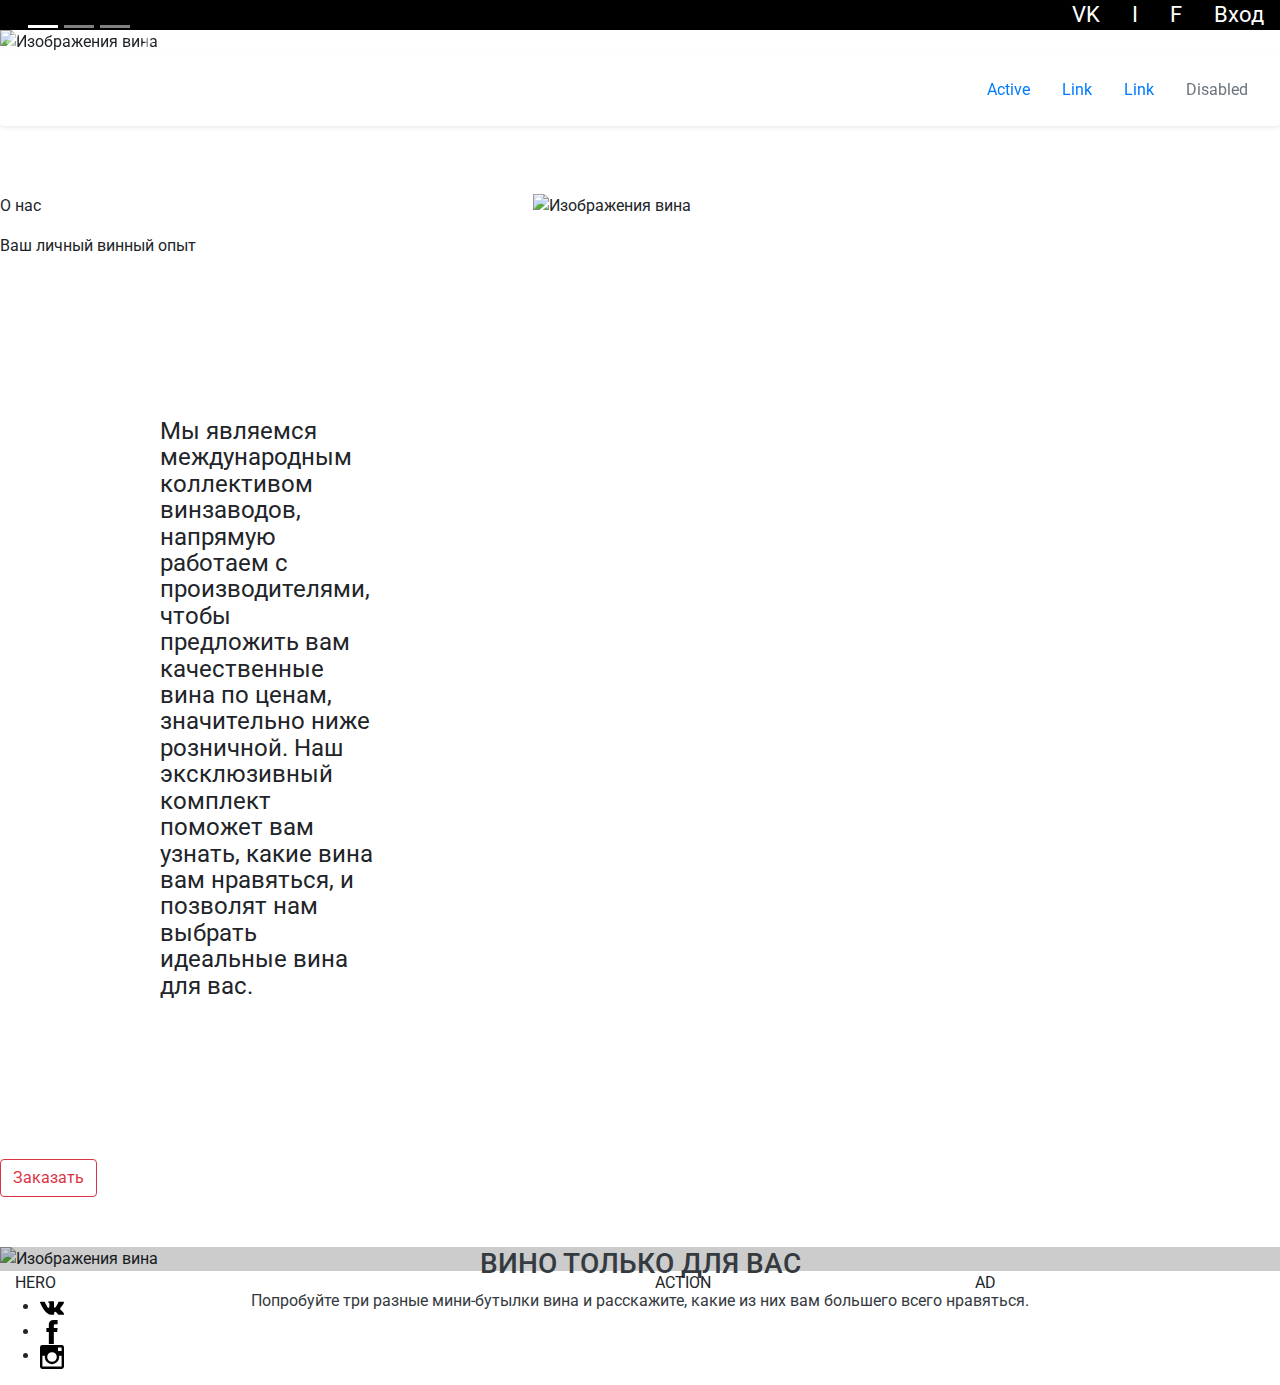
==== index.html @ a52e8fe9 "WineBox" ====
<!DOCTYPE html>
<html lang="en">
<head>
    <meta charset="UTF-8">
    <meta name="viewport" content="width=device-width, initial-scale=1.0">
    <meta http-equiv="X-UA-Compatible" content="ie=edge">
    <title>WINE Box</title>
    <link rel="stylesheet" href="https://stackpath.bootstrapcdn.com/bootstrap/4.4.1/css/bootstrap.min.css" integrity="sha384-Vkoo8x4CGsO3+Hhxv8T/Q5PaXtkKtu6ug5TOeNV6gBiFeWPGFN9MuhOf23Q9Ifjh" crossorigin="anonymous">
    <link href="https://fonts.googleapis.com/css?family=Roboto:500&display=swap" rel="stylesheet">
    <link rel="stylesheet" href="Winestyle/style1.css"/>
</head>
<body>
    <div class="container-fluid px-0">
        <div class="row no-gutters header">
            <div class="col">
                <ul class="nav navigation justify-content-end">
                    <li class="nav-item">
                        <a class="nav-link active linkhead" href="#" title="Вконтакте">VK</a>
                    </li>
                    <li class="nav-item">
                        <a class="nav-link linkhead" href="#" title="Instagram">I</a>
                    </li>
                    <li class="nav-item">
                        <a class="nav-link linkhead" href="#" title="Facebook">F</a>
                    </li>
                        <li class="nav-item">
                    <a class="nav-link authorization linkhead" href="#" title="Авторизация">Вход</a>
                    </li>
                </ul>
            </div>
        </div>    
        <div class="row no-gutters pictures">
            <div id="carouselExampleIndicators" class="carousel slide" data-ride="carousel">
                <ol class="carousel-indicators">
                    <li data-target="#carouselExampleIndicators" data-slide-to="0" class="active"></li>
                    <li data-target="#carouselExampleIndicators" data-slide-to="1"></li>
                    <li data-target="#carouselExampleIndicators" data-slide-to="2"></li>
                </ol>
                <div class="carousel-inner">
                    <div class="carousel-item active">
                        <img src="https://invino.com.ua/content/images/35/52316951676977.jpg" class="d-block w-100" alt="Изображения вина">
                    </div>
                    <div class="carousel-item">
                        <img src="https://invino.com.ua/content/images/29/50032246385831.jpg" class="d-block w-100" alt="Изображения вина">
                    </div>
                    <div class="carousel-item">
                        <img src="https://invino.com.ua/content/images/33/45717917303291.jpg" class="d-block w-100" alt="Изображения вина">
                    </div>
                </div>
                <a class="carousel-control-prev" href="#carouselExampleIndicators" role="button" data-slide="prev">
                    <span class="carousel-control-prev-icon" aria-hidden="true"></span>
                    <span class="sr-only">Previous</span>
                </a>
                <a class="carousel-control-next" href="#carouselExampleIndicators" role="button" data-slide="next">
                    <span class="carousel-control-next-icon" aria-hidden="true"></span>
                    <span class="sr-only">Next</span>
                </a>    
            </div>
        </div>
        <div class="row no-gutters">
            <div class="col">                                            
                <ul class="nav justify-content-end shadow-sm p-3 mb-5 bg-white rounded">
                    <li class="nav-item">
                        <a class="nav-link active" href="#">Active</a>
                    </li>
                    <li class="nav-item">
                        <a class="nav-link" href="#">Link</a>
                    </li>
                    <li class="nav-item">
                        <a class="nav-link" href="#">Link</a>
                    </li>
                    <li class="nav-item">
                        <a class="nav-link disabled" href="#">Disabled</a>
                    </li>
                </ul>
            </div>                                
        </div>                                     
        <div class="row no-gutters info">
            <div class="col-5">
                <p>О нас</p>
                <p>Ваш личный винный опыт</p>
                <p class="text-left txt">
                    Мы являемся международным коллективом винзаводов, напрямую работаем с производителями, чтобы предложить вам качественные вина по ценам, значительно ниже розничной.
                    Наш эксклюзивный комплект поможет вам узнать, какие вина вам нравяться, и позволят нам выбрать идеальные вина для вас.
                </p>
                <button type="button" class="btn btn-outline-danger">Заказать</button>
            </div>
            <div class="col-7"> 
                <img src="https://d24a8427-3495-43ed-bbd6-1696aef19c18.ws-eu01.gitpod.io/files/download/?id=22c14ab3-4a2d-42ff-955e-ebc82c099c29" class="d-block w-100" alt="Изображения вина">
            </div>
        </div>
        <div class="row no-gutters">
            <div class="col assistance">
                <img src="https://d24a8427-3495-43ed-bbd6-1696aef19c18.ws-eu01.gitpod.io/mini-browser/workspace/gitpod/graduate/images/page1img5.jpg" class="d-block w-100" alt="Изображения вина">
                <div class="content">
                    <h3 class="text-dark text-center text-uppercase">Вино только для вас
                    </h3>
                    <p class="text-dark text-center">Попробуйте три разные мини-бутылки вина и расскажите, какие из них вам большего всего нравяться. 
                    </p>
                </div>
            </div>
        </div>
    </div> 


    <footer class="footer">
        <div class="container-fluid">
            <div class="row">
            <div class="col">HERO</div>
            <div class="col-lg-3 action">ACTION</div>
            <div class="col-lg-3 visible-lg-block ad">AD</div>
            </div>
        </div>
    </footer>
                <ul>
                    <li>
                        <a class="social-button" title="VK" href="https://vk.com/miaarber" target="_blank"><span class="visually-hidden"></span>
                            <svg xmlns="http://www.w3.org/2000/svg" width="1.5rem" height="1.5rem" viewBox="0 0 26.14 14.91">
                                <path d="M26 13.47l-.09-.17a13.55 13.55 0 0 0-2.6-3q-.87-.83-1.1-1.12A1 1 0 0 1 22 8a10.27 
                                    10.27 0 0 1 1.22-1.78l.88-1.16q2.35-3.13 2-4L26 .94a.8.8 0 0 0-.4-.22 2.14 2.14 0 0 0-.87 
                                    0h-3.92a.51.51 0 0 0-.27 0h-.3a.6.6 0 0 0-.15.14.93.93 0 0 0-.14.24 22.22 22.22 0 0 1-1.46 
                                    3.06q-.5.84-.93 1.46a7 7 0 0 1-.71.91 4.94 4.94 0 0 1-.52.47q-.23.18-.35.15l-.23-.05a.9.9 
                                    0 0 1-.31-.33 1.49 1.49 0 0 1-.16-.53V1.6a3.14 3.14 0 0 0 0-.62 2.12 2.12 0 0 0-.14-.44.73.73 
                                    0 0 0-.28-.33 1.57 1.57 0 0 0-.46-.18A9 9 0 0 0 12.57 0a8.93 8.93 0 0 0-3.25.33 1.83 1.83 0 0 
                                    0-.52.41q-.25.3-.07.33a1.67 1.67 0 0 1 1.16.59l.08.16a2.6 2.6 0 0 1 .19.63 6.32 6.32 0 0 1 .12 
                                    1 10.59 10.59 0 0 1 0 1.7q-.07.71-.13 1.1a2.21 2.21 0 0 1-.18.64 
                                    2.69 2.69 0 0 1-.16.3l-.07.07a1 1 0 0 1-.37.07.86.86 0 0 1-.46-.19 
                                    3.27 3.27 0 0 1-.56-.52 7 7 0 0 1-.66-.93q-.37-.6-.76-1.42l-.22-.39q-.2-.38-.56-1.11t-.62-1.43A.9.9 
                                    0 0 0 5.2.9h-.07a.93.93 0 0 0-.22-.16A1.44 1.44 0 0 0 4.6.65L.87.68A1 1 0 0 0 .1.94L0 1a.44.44 0 0 0 
                                    0 .22 1.08 1.08 0 0 0 .08.37Q.9 3.53 1.86 5.31t1.66 2.87Q4.23 9.27 5 10.24t1 1.24l.37.41.34.33a8.06 
                                    8.06 0 0 0 1 .78 16.34 16.34 0 0 0 1.4.9 7.6 7.6 0 0 0 1.79.72 6.19 6.19 0 0 0 2 .22h1.57a1.08 1.08 
                                    0 0 0 .72-.3l.05-.07a.9.9 0 0 0 .1-.25 1.38 1.38 0 0 0 0-.37 4.48 4.48 0 0 1 .09-1.05 2.77 2.77 0 0 
                                    1 .23-.71 1.74 1.74 0 0 1 .29-.4 1.19 1.19 0 0 1 .23-.2h.11a.86.86 0 0 1 .77.21 4.52 4.52 0 0 1 
                                    .83.79q.39.47.93 1.05a6.41 6.41 0 0 0 1 .87l.27.16a3.31 3.31 0 0 0 .71.3 1.53 1.53 0 0 0 
                                    .76.07l3.48-.05a1.58 1.58 0 0 0 .8-.17.68.68 0 0 0 .34-.37 1.06 1.06 0 0 0 0-.46 1.71 1.71 0 
                                    0 0-.1-.36z" fill="#000">
                                </path>
                            </svg>
                        </a>
                    </li>
                    <li>
                        <a class="social-button" title="Facebook" href="https://www.facebook.com/miaarberr" target="_blank"><span class="visually-hidden"></span>
                            <svg xmlns="http://www.w3.org/2000/svg" width="1.5rem" height="1.5rem" viewBox="0 0 10.15 21.74">
                                <path d="M3.34 1.12A4.77 4.77 0 0 1 6.53 0h3.61v3.81H7.81a1.07 1.07 0 0 0-1.09.83v2.55h3.42c-.08 1.23-.24 
                                2.45-.41 3.67h-3v10.87H2.21V10.86H0V7.21h2.19V3.66a3.83 3.83 0 0 1 1.15-2.54z" fill="#000">
                                </path>
                            </svg>
                        </a>
                    </li>
                    <li>
                        <a class="social-button" title="Instagram" href="https://www.instagram.com/miaarber/" target="_blank"><span class="visually-hidden"></span>
                            <svg xmlns="http://www.w3.org/2000/svg" width="1.5rem" height="1.5rem" viewBox="0 0 20 20">
                                <path d="M18 0H2a2 2 0 0 0-2 2v16a2 2 0 0 0 2 2h16a2 2 0 0 0 2-2V2a2 2 0 0 0-2-2zm-8 
                                6a4 4 0 1 1-4 4 4 4 0 0 1 4-4zM2.5 18a.47.47 0 0 1-.5-.5V9h2.1a3.4 3.4 0 0 0-.1 1 6 6 
                                0 1 0 12 0 3.4 3.4 0 0 0-.1-1H18v8.5a.47.47 0 0 1-.5.5zM18 4.5a.47.47 0 0 1-.5.5h-2a.47.47 
                                0 0 1-.5-.5v-2a.47.47 0 0 1 .5-.5h2a.47.47 0 0 1 .5.5z" fill="#000">
                                </path>
                            </svg>
                        </a>
                    </li>
                </ul>



<script src="https://code.jquery.com/jquery-3.4.1.slim.min.js" integrity="sha384-J6qa4849blE2+poT4WnyKhv5vZF5SrPo0iEjwBvKU7imGFAV0wwj1yYfoRSJoZ+n" crossorigin="anonymous"></script>
<script src="https://cdn.jsdelivr.net/npm/popper.js@1.16.0/dist/umd/popper.min.js" integrity="sha384-Q6E9RHvbIyZFJoft+2mJbHaEWldlvI9IOYy5n3zV9zzTtmI3UksdQRVvoxMfooAo" crossorigin="anonymous"></script>
<script src="https://stackpath.bootstrapcdn.com/bootstrap/4.4.1/js/bootstrap.min.js" integrity="sha384-wfSDF2E50Y2D1uUdj0O3uMBJnjuUD4Ih7YwaYd1iqfktj0Uod8GCExl3Og8ifwB6" crossorigin="anonymous"></script>
</body>
</html>
---- Winestyle/style1.css ----
@media screen and (min-width: 1200px) {
            body {
                margin: 0;            
            }
            .no-gutters {
                margin-right: 0;
                margin-left: 0;
            }
            .navigation {
                height: 40px;
                background: black;
                font-size: 22px;
                font-family: 'Roboto', sans-serif;
                margin-top: -10px;
            }
            .connection {
                background: rgb(150, 77, 77, .5);
            } 
            .authorization {
                color: silver;
            } 
            .info {
                margin-top: 20px;
            }
            .assistance {
                margin-top: 50px;
            }
            .assistance .content {
                position: absolute;
                bottom: 0;
                background: rgba(0, 0, 0, .2);
                color: #f1f1f1;
                width: 100%;
                height: 100%;
            }
            .linkhead {
                color: white;
            }
            a:hover {
                color: silver;
            }
            .txt {
                font-family: 'Roboto', sans-serif;
                font-size: 24px;
                margin: 160px; 
                line-height: 1.1em;
            } 
        }
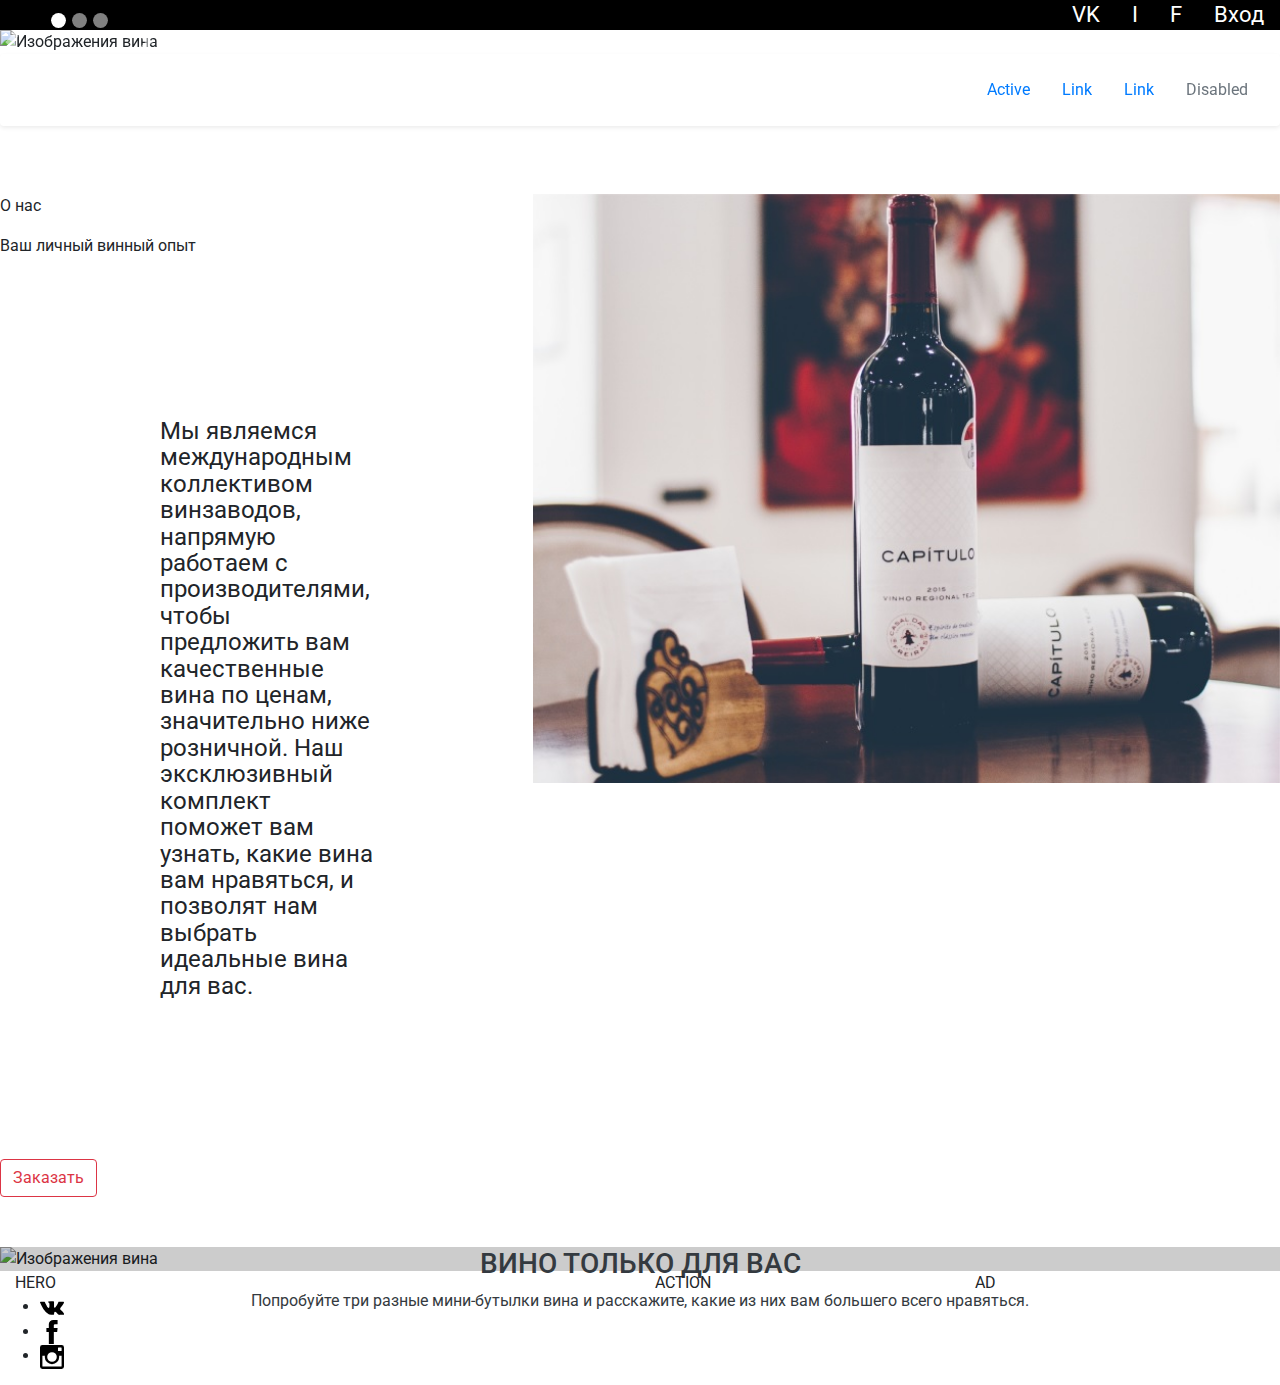
==== commit f2fec040: "WINEBox" ====
--- a/index.html
+++ b/index.html
@@ -24,7 +24,7 @@
                         <a class="nav-link linkhead" href="#" title="Facebook">F</a>
                     </li>
                         <li class="nav-item">
-                    <a class="nav-link authorization linkhead" href="#" title="Авторизация">Вход</a>
+                    <a class="nav-link authorization linkhead" href="page3.html" title="Авторизация">Вход</a>
                     </li>
                 </ul>
             </div>
@@ -86,7 +86,7 @@
                 <button type="button" class="btn btn-outline-danger">Заказать</button>
             </div>
             <div class="col-7"> 
-                <img src="https://d24a8427-3495-43ed-bbd6-1696aef19c18.ws-eu01.gitpod.io/files/download/?id=22c14ab3-4a2d-42ff-955e-ebc82c099c29" class="d-block w-100" alt="Изображения вина">
+                <img src="images/page1img4.jpg" class="d-block w-100" alt="Изображения вина">
             </div>
         </div>
         <div class="row no-gutters">
--- a/Winestyle/style1.css
+++ b/Winestyle/style1.css
@@ -44,5 +44,10 @@
                 font-size: 24px;
                 margin: 160px; 
                 line-height: 1.1em;
+            }
+            .carousel-indicators li {
+                width: 15px;
+                height: 15px;
+                border-radius: 50%
             } 
         }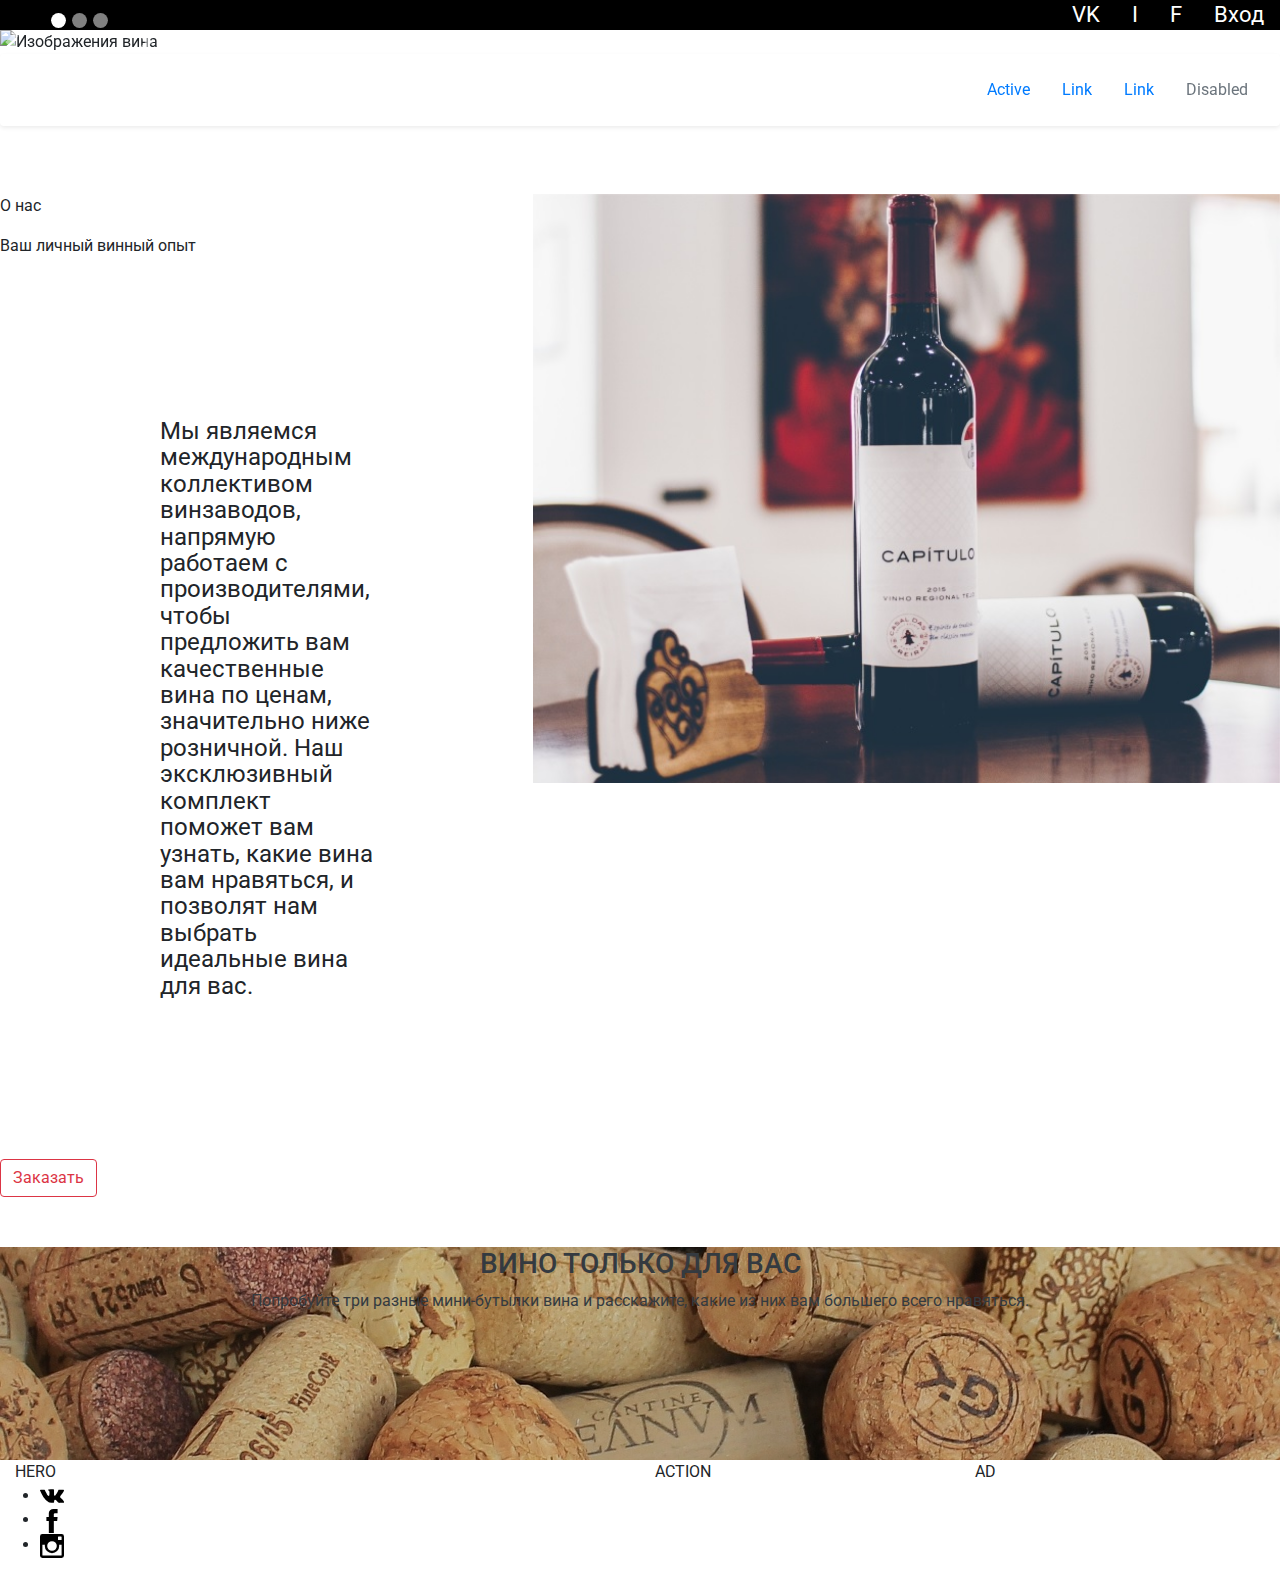
==== commit f214bb0a: "WINEBox" ====
--- a/index.html
+++ b/index.html
@@ -91,7 +91,7 @@
         </div>
         <div class="row no-gutters">
             <div class="col assistance">
-                <img src="https://d24a8427-3495-43ed-bbd6-1696aef19c18.ws-eu01.gitpod.io/mini-browser/workspace/gitpod/graduate/images/page1img5.jpg" class="d-block w-100" alt="Изображения вина">
+                <img src="images/page1img5.jpg" class="d-block w-100" alt="Изображения вина">
                 <div class="content">
                     <h3 class="text-dark text-center text-uppercase">Вино только для вас
                     </h3>
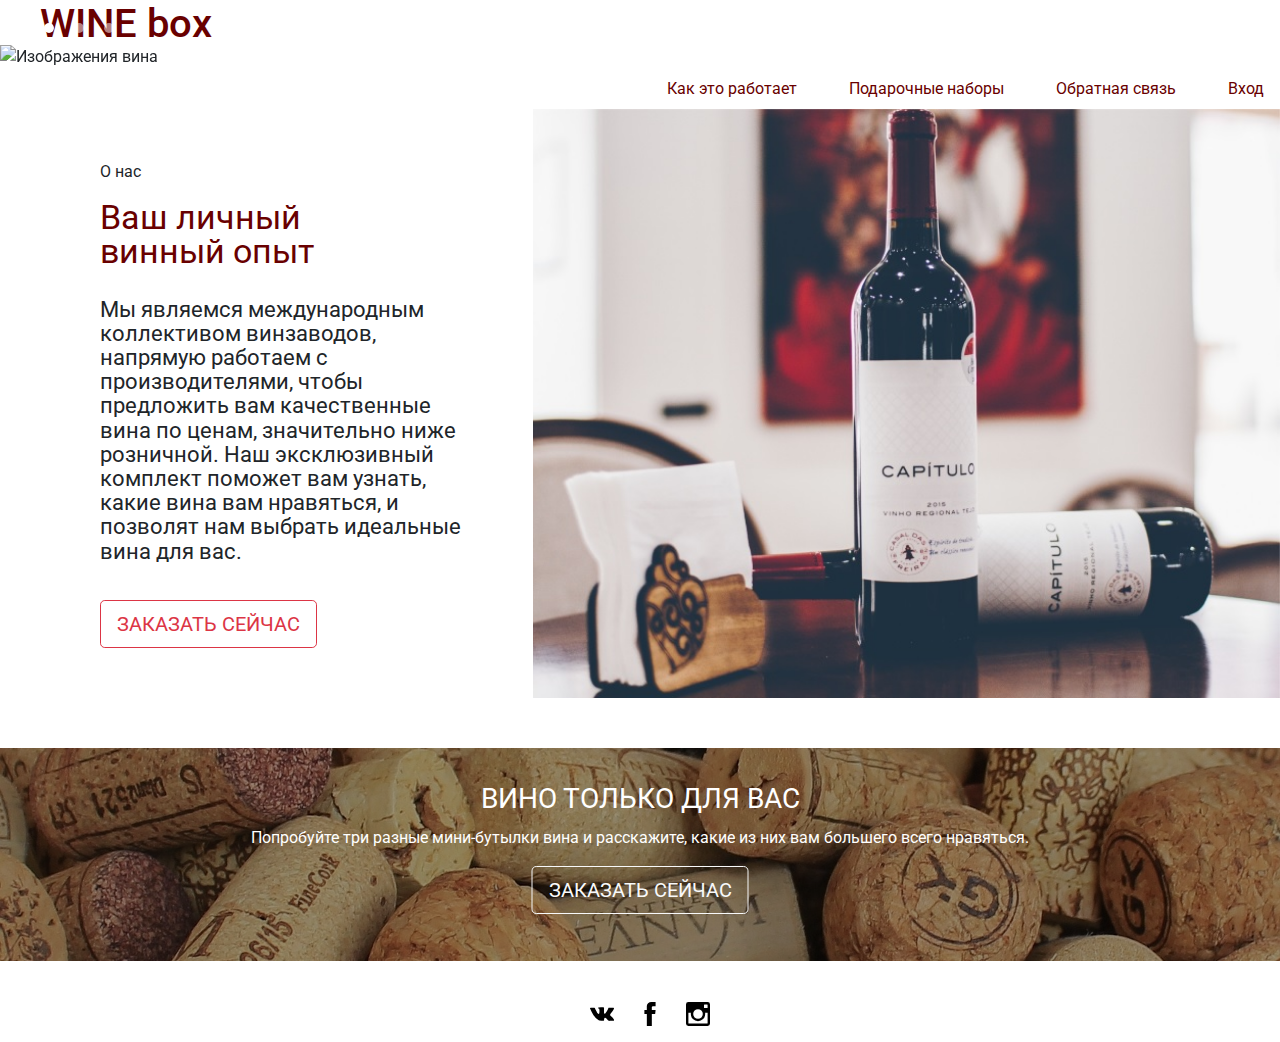
==== commit b5f900b4: "WINEBox" ====
--- a/index.html
+++ b/index.html
@@ -10,155 +10,145 @@
     <link rel="stylesheet" href="Winestyle/style1.css"/>
 </head>
 <body>
-    <div class="container-fluid px-0">
-        <div class="row no-gutters header">
-            <div class="col">
-                <ul class="nav navigation justify-content-end">
-                    <li class="nav-item">
-                        <a class="nav-link active linkhead" href="#" title="Вконтакте">VK</a>
-                    </li>
-                    <li class="nav-item">
-                        <a class="nav-link linkhead" href="#" title="Instagram">I</a>
-                    </li>
-                    <li class="nav-item">
-                        <a class="nav-link linkhead" href="#" title="Facebook">F</a>
-                    </li>
-                        <li class="nav-item">
-                    <a class="nav-link authorization linkhead" href="page3.html" title="Авторизация">Вход</a>
-                    </li>
-                </ul>
+    <header>
+        <div class="container-fluid px-0">
+            <div class="row no-gutters">
+                <div class="col logo">
+                    <h1 href="#">WINE box</h1>    
+                </div>
+            </div>    
+            <div class="row no-gutters">
+                <div id="carouselExampleIndicators" class="carousel slide" data-ride="carousel">
+                    <ol class="carousel-indicators">
+                        <li data-target="#carouselExampleIndicators" data-slide-to="0" class="active"></li>
+                        <li data-target="#carouselExampleIndicators" data-slide-to="1"></li>
+                        <li data-target="#carouselExampleIndicators" data-slide-to="2"></li>
+                    </ol>
+                    <div class="carousel-inner">
+                        <div class="carousel-item active">
+                            <img src="https://invino.com.ua/content/images/35/52316951676977.jpg" class="d-block w-100" alt="Изображения вина">
+                        </div>
+                        <div class="carousel-item">
+                            <img src="https://invino.com.ua/content/images/29/50032246385831.jpg" class="d-block w-100" alt="Изображения вина">
+                        </div>
+                        <div class="carousel-item">
+                            <img src="https://invino.com.ua/content/images/33/45717917303291.jpg" class="d-block w-100" alt="Изображения вина">
+                        </div>
+                    </div>
+                    <a class="carousel-control-prev" href="#carouselExampleIndicators" role="button" data-slide="prev">
+                        <span class="carousel-control-prev-icon" aria-hidden="true"></span>
+                        <span class="sr-only">Previous</span>
+                    </a>
+                    <a class="carousel-control-next" href="#carouselExampleIndicators" role="button" data-slide="next">
+                        <span class="carousel-control-next-icon" aria-hidden="true"></span>
+                        <span class="sr-only">Next</span>
+                    </a>
+                </div>
             </div>
-        </div>    
-        <div class="row no-gutters pictures">
-            <div id="carouselExampleIndicators" class="carousel slide" data-ride="carousel">
-                <ol class="carousel-indicators">
-                    <li data-target="#carouselExampleIndicators" data-slide-to="0" class="active"></li>
-                    <li data-target="#carouselExampleIndicators" data-slide-to="1"></li>
-                    <li data-target="#carouselExampleIndicators" data-slide-to="2"></li>
-                </ol>
-                <div class="carousel-inner">
-                    <div class="carousel-item active">
-                        <img src="https://invino.com.ua/content/images/35/52316951676977.jpg" class="d-block w-100" alt="Изображения вина">
-                    </div>
-                    <div class="carousel-item">
-                        <img src="https://invino.com.ua/content/images/29/50032246385831.jpg" class="d-block w-100" alt="Изображения вина">
-                    </div>
-                    <div class="carousel-item">
-                        <img src="https://invino.com.ua/content/images/33/45717917303291.jpg" class="d-block w-100" alt="Изображения вина">
+            <ul class="nav justify-content-end navigation">
+                <li class="nav-item">
+                    <a class="nav-link active linkhead" href="#" title="Как это работает">Как это работает</a>
+                </li>
+                <li class="nav-item">
+                    <a class="nav-link linkhead" href="#" title="Подарочные наборы">Подарочные наборы</a>
+                </li>
+                <li class="nav-item">
+                    <a class="nav-link linkhead" href="#" title="Подарочные наборы">Обратная связь</a>
+                </li>
+                <li class="nav-item">
+                    <a class="nav-link linkhead" href="#" title="Подарочные наборы">Вход</a>
+                </li>
+            </ul>
+        </div>
+    </header>
+
+    <main>
+        <div class="container-fluid px-0">                           
+            <div class="row no-gutters">
+                <div class="col-5 align-self-center icons">
+                    <p id="aboutus">О нас</p>
+                    <p class="experience">Ваш личный винный опыт</p>
+                    <p class="text-left txt">
+                        Мы являемся международным коллективом винзаводов, напрямую работаем с производителями, чтобы предложить вам качественные вина по ценам, значительно ниже розничной.
+                        Наш эксклюзивный комплект поможет вам узнать, какие вина вам нравяться, и позволят нам выбрать идеальные вина для вас.
+                    </p>
+                    <button type="button" class="btn btn-outline-danger btn-lg book text-uppercase">Заказать сейчас</button>
+                </div>
+                <div class="col-7"> 
+                    <img src="images/page1img4.jpg" class="d-block w-100" alt="Изображения вина">
+                </div>
+            </div>
+            <div class="row no-gutters">
+                <div class="col align-self-center assistance">
+                    <img src="images/page1img5.jpg" class="d-block w-100" alt="Изображения вина">
+                    <div class="content">
+                        <p class="text-white text-center text-uppercase foryou">Вино только для вас
+                        </p>
+                        <p class="text-white text-center txt2">Попробуйте три разные мини-бутылки вина и расскажите, какие из них вам большего всего нравяться. 
+                        </p>
+                        <button type="button" class="btn btn-outline-light btn-lg book2 text-uppercase">Заказать сейчас</button>
                     </div>
                 </div>
-                <a class="carousel-control-prev" href="#carouselExampleIndicators" role="button" data-slide="prev">
-                    <span class="carousel-control-prev-icon" aria-hidden="true"></span>
-                    <span class="sr-only">Previous</span>
-                </a>
-                <a class="carousel-control-next" href="#carouselExampleIndicators" role="button" data-slide="next">
-                    <span class="carousel-control-next-icon" aria-hidden="true"></span>
-                    <span class="sr-only">Next</span>
-                </a>    
             </div>
-        </div>
-        <div class="row no-gutters">
-            <div class="col">                                            
-                <ul class="nav justify-content-end shadow-sm p-3 mb-5 bg-white rounded">
-                    <li class="nav-item">
-                        <a class="nav-link active" href="#">Active</a>
-                    </li>
-                    <li class="nav-item">
-                        <a class="nav-link" href="#">Link</a>
-                    </li>
-                    <li class="nav-item">
-                        <a class="nav-link" href="#">Link</a>
-                    </li>
-                    <li class="nav-item">
-                        <a class="nav-link disabled" href="#">Disabled</a>
-                    </li>
-                </ul>
-            </div>                                
-        </div>                                     
-        <div class="row no-gutters info">
-            <div class="col-5">
-                <p>О нас</p>
-                <p>Ваш личный винный опыт</p>
-                <p class="text-left txt">
-                    Мы являемся международным коллективом винзаводов, напрямую работаем с производителями, чтобы предложить вам качественные вина по ценам, значительно ниже розничной.
-                    Наш эксклюзивный комплект поможет вам узнать, какие вина вам нравяться, и позволят нам выбрать идеальные вина для вас.
-                </p>
-                <button type="button" class="btn btn-outline-danger">Заказать</button>
-            </div>
-            <div class="col-7"> 
-                <img src="images/page1img4.jpg" class="d-block w-100" alt="Изображения вина">
-            </div>
-        </div>
-        <div class="row no-gutters">
-            <div class="col assistance">
-                <img src="images/page1img5.jpg" class="d-block w-100" alt="Изображения вина">
-                <div class="content">
-                    <h3 class="text-dark text-center text-uppercase">Вино только для вас
-                    </h3>
-                    <p class="text-dark text-center">Попробуйте три разные мини-бутылки вина и расскажите, какие из них вам большего всего нравяться. 
-                    </p>
+        </div> 
+    </main>
+
+    <footer class="footer">
+        <div class="container-fluid px-0">
+            <div class="row no-gutters">
+                <div class="col text-center">
+                    <ul class="no-gutters">
+                        <li>
+                            <a class="social-button" title="VK" href="https://vk.com/miaarber" target="_blank"><span class="visually-hidden"></span>
+                                <svg xmlns="http://www.w3.org/2000/svg" width="1.5rem" height="1.5rem" viewBox="0 0 26.14 14.91">
+                                    <path d="M26 13.47l-.09-.17a13.55 13.55 0 0 0-2.6-3q-.87-.83-1.1-1.12A1 1 0 0 1 22 8a10.27 
+                                        10.27 0 0 1 1.22-1.78l.88-1.16q2.35-3.13 2-4L26 .94a.8.8 0 0 0-.4-.22 2.14 2.14 0 0 0-.87 
+                                        0h-3.92a.51.51 0 0 0-.27 0h-.3a.6.6 0 0 0-.15.14.93.93 0 0 0-.14.24 22.22 22.22 0 0 1-1.46 
+                                        3.06q-.5.84-.93 1.46a7 7 0 0 1-.71.91 4.94 4.94 0 0 1-.52.47q-.23.18-.35.15l-.23-.05a.9.9 
+                                        0 0 1-.31-.33 1.49 1.49 0 0 1-.16-.53V1.6a3.14 3.14 0 0 0 0-.62 2.12 2.12 0 0 0-.14-.44.73.73 
+                                        0 0 0-.28-.33 1.57 1.57 0 0 0-.46-.18A9 9 0 0 0 12.57 0a8.93 8.93 0 0 0-3.25.33 1.83 1.83 0 0 
+                                        0-.52.41q-.25.3-.07.33a1.67 1.67 0 0 1 1.16.59l.08.16a2.6 2.6 0 0 1 .19.63 6.32 6.32 0 0 1 .12 
+                                        1 10.59 10.59 0 0 1 0 1.7q-.07.71-.13 1.1a2.21 2.21 0 0 1-.18.64 
+                                        2.69 2.69 0 0 1-.16.3l-.07.07a1 1 0 0 1-.37.07.86.86 0 0 1-.46-.19 
+                                        3.27 3.27 0 0 1-.56-.52 7 7 0 0 1-.66-.93q-.37-.6-.76-1.42l-.22-.39q-.2-.38-.56-1.11t-.62-1.43A.9.9 
+                                        0 0 0 5.2.9h-.07a.93.93 0 0 0-.22-.16A1.44 1.44 0 0 0 4.6.65L.87.68A1 1 0 0 0 .1.94L0 1a.44.44 0 0 0 
+                                        0 .22 1.08 1.08 0 0 0 .08.37Q.9 3.53 1.86 5.31t1.66 2.87Q4.23 9.27 5 10.24t1 1.24l.37.41.34.33a8.06 
+                                        8.06 0 0 0 1 .78 16.34 16.34 0 0 0 1.4.9 7.6 7.6 0 0 0 1.79.72 6.19 6.19 0 0 0 2 .22h1.57a1.08 1.08 
+                                        0 0 0 .72-.3l.05-.07a.9.9 0 0 0 .1-.25 1.38 1.38 0 0 0 0-.37 4.48 4.48 0 0 1 .09-1.05 2.77 2.77 0 0 
+                                        1 .23-.71 1.74 1.74 0 0 1 .29-.4 1.19 1.19 0 0 1 .23-.2h.11a.86.86 0 0 1 .77.21 4.52 4.52 0 0 1 
+                                        .83.79q.39.47.93 1.05a6.41 6.41 0 0 0 1 .87l.27.16a3.31 3.31 0 0 0 .71.3 1.53 1.53 0 0 0 
+                                        .76.07l3.48-.05a1.58 1.58 0 0 0 .8-.17.68.68 0 0 0 .34-.37 1.06 1.06 0 0 0 0-.46 1.71 1.71 0 
+                                        0 0-.1-.36z" fill="#000">
+                                    </path>
+                                </svg>
+                            </a>
+                        </li>
+                        <li>
+                            <a class="social-button" title="Facebook" href="https://www.facebook.com/miaarberr" target="_blank"><span class="visually-hidden"></span>
+                                <svg xmlns="http://www.w3.org/2000/svg" width="1.5rem" height="1.5rem" viewBox="0 0 10.15 21.74">
+                                    <path d="M3.34 1.12A4.77 4.77 0 0 1 6.53 0h3.61v3.81H7.81a1.07 1.07 0 0 0-1.09.83v2.55h3.42c-.08 1.23-.24 
+                                    2.45-.41 3.67h-3v10.87H2.21V10.86H0V7.21h2.19V3.66a3.83 3.83 0 0 1 1.15-2.54z" fill="#000">
+                                    </path>
+                                </svg>
+                            </a>
+                        </li>
+                        <li>
+                            <a class="social-button" title="Instagram" href="https://www.instagram.com/miaarber/" target="_blank"><span class="visually-hidden"></span>
+                                <svg xmlns="http://www.w3.org/2000/svg" width="1.5rem" height="1.5rem" viewBox="0 0 20 20">
+                                    <path d="M18 0H2a2 2 0 0 0-2 2v16a2 2 0 0 0 2 2h16a2 2 0 0 0 2-2V2a2 2 0 0 0-2-2zm-8 
+                                    6a4 4 0 1 1-4 4 4 4 0 0 1 4-4zM2.5 18a.47.47 0 0 1-.5-.5V9h2.1a3.4 3.4 0 0 0-.1 1 6 6 
+                                    0 1 0 12 0 3.4 3.4 0 0 0-.1-1H18v8.5a.47.47 0 0 1-.5.5zM18 4.5a.47.47 0 0 1-.5.5h-2a.47.47 
+                                    0 0 1-.5-.5v-2a.47.47 0 0 1 .5-.5h2a.47.47 0 0 1 .5.5z" fill="#000">
+                                    </path>
+                                </svg>
+                            </a>
+                        </li>
+                    </ul>   
                 </div>
             </div>
         </div>
-    </div> 
-
-
-    <footer class="footer">
-        <div class="container-fluid">
-            <div class="row">
-            <div class="col">HERO</div>
-            <div class="col-lg-3 action">ACTION</div>
-            <div class="col-lg-3 visible-lg-block ad">AD</div>
-            </div>
-        </div>
     </footer>
-                <ul>
-                    <li>
-                        <a class="social-button" title="VK" href="https://vk.com/miaarber" target="_blank"><span class="visually-hidden"></span>
-                            <svg xmlns="http://www.w3.org/2000/svg" width="1.5rem" height="1.5rem" viewBox="0 0 26.14 14.91">
-                                <path d="M26 13.47l-.09-.17a13.55 13.55 0 0 0-2.6-3q-.87-.83-1.1-1.12A1 1 0 0 1 22 8a10.27 
-                                    10.27 0 0 1 1.22-1.78l.88-1.16q2.35-3.13 2-4L26 .94a.8.8 0 0 0-.4-.22 2.14 2.14 0 0 0-.87 
-                                    0h-3.92a.51.51 0 0 0-.27 0h-.3a.6.6 0 0 0-.15.14.93.93 0 0 0-.14.24 22.22 22.22 0 0 1-1.46 
-                                    3.06q-.5.84-.93 1.46a7 7 0 0 1-.71.91 4.94 4.94 0 0 1-.52.47q-.23.18-.35.15l-.23-.05a.9.9 
-                                    0 0 1-.31-.33 1.49 1.49 0 0 1-.16-.53V1.6a3.14 3.14 0 0 0 0-.62 2.12 2.12 0 0 0-.14-.44.73.73 
-                                    0 0 0-.28-.33 1.57 1.57 0 0 0-.46-.18A9 9 0 0 0 12.57 0a8.93 8.93 0 0 0-3.25.33 1.83 1.83 0 0 
-                                    0-.52.41q-.25.3-.07.33a1.67 1.67 0 0 1 1.16.59l.08.16a2.6 2.6 0 0 1 .19.63 6.32 6.32 0 0 1 .12 
-                                    1 10.59 10.59 0 0 1 0 1.7q-.07.71-.13 1.1a2.21 2.21 0 0 1-.18.64 
-                                    2.69 2.69 0 0 1-.16.3l-.07.07a1 1 0 0 1-.37.07.86.86 0 0 1-.46-.19 
-                                    3.27 3.27 0 0 1-.56-.52 7 7 0 0 1-.66-.93q-.37-.6-.76-1.42l-.22-.39q-.2-.38-.56-1.11t-.62-1.43A.9.9 
-                                    0 0 0 5.2.9h-.07a.93.93 0 0 0-.22-.16A1.44 1.44 0 0 0 4.6.65L.87.68A1 1 0 0 0 .1.94L0 1a.44.44 0 0 0 
-                                    0 .22 1.08 1.08 0 0 0 .08.37Q.9 3.53 1.86 5.31t1.66 2.87Q4.23 9.27 5 10.24t1 1.24l.37.41.34.33a8.06 
-                                    8.06 0 0 0 1 .78 16.34 16.34 0 0 0 1.4.9 7.6 7.6 0 0 0 1.79.72 6.19 6.19 0 0 0 2 .22h1.57a1.08 1.08 
-                                    0 0 0 .72-.3l.05-.07a.9.9 0 0 0 .1-.25 1.38 1.38 0 0 0 0-.37 4.48 4.48 0 0 1 .09-1.05 2.77 2.77 0 0 
-                                    1 .23-.71 1.74 1.74 0 0 1 .29-.4 1.19 1.19 0 0 1 .23-.2h.11a.86.86 0 0 1 .77.21 4.52 4.52 0 0 1 
-                                    .83.79q.39.47.93 1.05a6.41 6.41 0 0 0 1 .87l.27.16a3.31 3.31 0 0 0 .71.3 1.53 1.53 0 0 0 
-                                    .76.07l3.48-.05a1.58 1.58 0 0 0 .8-.17.68.68 0 0 0 .34-.37 1.06 1.06 0 0 0 0-.46 1.71 1.71 0 
-                                    0 0-.1-.36z" fill="#000">
-                                </path>
-                            </svg>
-                        </a>
-                    </li>
-                    <li>
-                        <a class="social-button" title="Facebook" href="https://www.facebook.com/miaarberr" target="_blank"><span class="visually-hidden"></span>
-                            <svg xmlns="http://www.w3.org/2000/svg" width="1.5rem" height="1.5rem" viewBox="0 0 10.15 21.74">
-                                <path d="M3.34 1.12A4.77 4.77 0 0 1 6.53 0h3.61v3.81H7.81a1.07 1.07 0 0 0-1.09.83v2.55h3.42c-.08 1.23-.24 
-                                2.45-.41 3.67h-3v10.87H2.21V10.86H0V7.21h2.19V3.66a3.83 3.83 0 0 1 1.15-2.54z" fill="#000">
-                                </path>
-                            </svg>
-                        </a>
-                    </li>
-                    <li>
-                        <a class="social-button" title="Instagram" href="https://www.instagram.com/miaarber/" target="_blank"><span class="visually-hidden"></span>
-                            <svg xmlns="http://www.w3.org/2000/svg" width="1.5rem" height="1.5rem" viewBox="0 0 20 20">
-                                <path d="M18 0H2a2 2 0 0 0-2 2v16a2 2 0 0 0 2 2h16a2 2 0 0 0 2-2V2a2 2 0 0 0-2-2zm-8 
-                                6a4 4 0 1 1-4 4 4 4 0 0 1 4-4zM2.5 18a.47.47 0 0 1-.5-.5V9h2.1a3.4 3.4 0 0 0-.1 1 6 6 
-                                0 1 0 12 0 3.4 3.4 0 0 0-.1-1H18v8.5a.47.47 0 0 1-.5.5zM18 4.5a.47.47 0 0 1-.5.5h-2a.47.47 
-                                0 0 1-.5-.5v-2a.47.47 0 0 1 .5-.5h2a.47.47 0 0 1 .5.5z" fill="#000">
-                                </path>
-                            </svg>
-                        </a>
-                    </li>
-                </ul>
+                
 
 
 
--- a/Winestyle/style1.css
+++ b/Winestyle/style1.css
@@ -1,53 +1,377 @@
-@media screen and (min-width: 1200px) {
             body {
                 margin: 0;            
             }
+            p, .navigation {
+                font-family: 'Roboto', sans-serif;
+            }
             .no-gutters {
-                margin-right: 0;
-                margin-left: 0;
-            }
-            .navigation {
-                height: 40px;
-                background: black;
-                font-size: 22px;
+                padding-left: 0;
+                padding-right: 0;
+            }
+            .logo {
                 font-family: 'Roboto', sans-serif;
-                margin-top: -10px;
-            }
-            .connection {
-                background: rgb(150, 77, 77, .5);
-            } 
-            .authorization {
+                height: 45px;
+                margin-left: 40px;
+                color: rgb(105, 0, 0);
+            }
+            a:hover {
                 color: silver;
-            } 
-            .info {
-                margin-top: 20px;
-            }
+            }
+            h1:hover {
+                color: rgb(105, 0, 0, .8);
+            }
+            .nav-link {
+                color:  rgb(105, 0, 0);;
+            }
+            li {
+                list-style-type: none;
+                display: inline;
+                margin-left: 20px;
+            }
+            ul {
+                margin-left: ;
+            }
+            .footer {
+                margin-top: 40px;
+            } 
             .assistance {
                 margin-top: 50px;
             }
-            .assistance .content {
-                position: absolute;
-                bottom: 0;
-                background: rgba(0, 0, 0, .2);
-                color: #f1f1f1;
-                width: 100%;
-                height: 100%;
+        @media screen and (min-width: 1200px) {
+            .carousel-indicators li {
+                width: 10px;
+                height: 10px;
+                border-radius: 50%;
+                margin: 10px;
+            }
+            .carousel-control-next-icon {
+                background-image: url(https://image.flaticon.com/icons/svg/339/339918.svg);
+                margin-right: -60px;
+            }
+            .carousel-control-prev-icon {
+                background-image: url(https://image.flaticon.com/icons/svg/339/339876.svg);
+                margin-left: -60px;
+            }
+            .txt {
+                font-size: 22px; 
+                line-height: 1.1em;
+                margin-left: 100px;
+                margin-top: 30px;
+                margin-right: 50px;
+            }
+            
+            .book {
+                margin-top: 20px;
+                margin-left: 100px;
+            }
+            
+            #aboutus {
+                margin-left: 100px;   
+            }
+            .experience {    
+                color: rgb(105, 0, 0);   
+                font-size: 34px;
+                margin-left: 100px;
+                margin-right: 150px;
+                line-height: 1em;
+            }
+            
+            .assistance .content {
+                position: absolute;
+                bottom: 0;
+                background: rgba(0, 0, 0, .4);
+                color: #f1f1f1;
+                width: 100%;
+                height: 100%;
+            }
+            .txt2 {
+                margin-top: -10px;
+            }
+            .book2 {
+                position: relative;
+                left: 50%;
+                transform: translate(-50%, 0);
+                margin-top:;
+            }
+            .foryou {
+                font-size: 28px; 
+                margin-top: 30px;
+            } 
+        }
+        @media (min-width: 992px) and (max-width: 1199.99px) {
+            .carousel-indicators li {
+                width: 9px;
+                height: 9px;
+                border-radius: 50%;
+                margin: 9px;
+            }
+            .carousel-control-next-icon {
+                background-image: url(https://image.flaticon.com/icons/svg/339/339918.svg);
+                margin-right: -50px;
+            }
+            .carousel-control-prev-icon {
+                background-image: url(https://image.flaticon.com/icons/svg/339/339876.svg);
+                margin-left: -50px;
+            }
+            .txt {
+                font-size: 18px; 
+                line-height: 1em;
+                margin-left: 80px;
+                margin-top: 20px;
+                margin-right: 45px;
+            }
+            
+            .book {
+                margin-left: 80px;
+            }
+            
+            #aboutus {
+                margin-left: 80px;   
+            }
+            .experience {    
+                color: rgb(105, 0, 0);   
+                font-size: 30px;
+                margin-left: 80px;
+                margin-right: 130px;
+                line-height: 0.9em;
+            }
+            
+            .assistance .content {
+                position: absolute;
+                bottom: 0;
+                background: rgba(0, 0, 0, .4);
+                color: #f1f1f1;
+                width: 100%;
+                height: 100%;
+            }
+            .txt2 {
+                margin-top: -10px;
+            }
+            .book2 {
+                position: relative;
+                left: 50%;
+                transform: translate(-50%, 0);
+                margin-top:;
+            }
+            .foryou {
+                font-size: 28px; 
+                margin-top: 10px;
+            } 
+        }
+        @media (min-width: 768px) and (max-width: 991.99px) {
+            .carousel-indicators li {
+                width: 8px;
+                height: 8px;
+                border-radius: 50%;
+                margin: -10px 8px;
+            }
+            .carousel-control-next-icon {
+                background-image: url(https://image.flaticon.com/icons/svg/339/339918.svg);
+                margin-right: -40px;
+            }
+            .carousel-control-prev-icon {
+                background-image: url(https://image.flaticon.com/icons/svg/339/339876.svg);
+                margin-left: -40px;
             }
             .linkhead {
-                color: white;
-            }
-            a:hover {
-                color: silver;
-            }
-            .txt {
-                font-family: 'Roboto', sans-serif;
-                font-size: 24px;
-                margin: 160px; 
-                line-height: 1.1em;
-            }
-            .carousel-indicators li {
-                width: 15px;
-                height: 15px;
-                border-radius: 50%
+                padding: 8px 8px;
+                font-size: 14px;
+                margin-left: -20px;
+
+            }
+            .txt {
+                font-size: 14px; 
+                line-height: 1em;
+                margin-left: 60px;
+                margin-top: 20px;
+                margin-right: 30px;
+            }
+            
+            .book {
+                margin-left: 60px;
+                font-size: 12px;
+            }
+            
+            #aboutus {
+                margin-left: 60px;   
+            }
+            .experience {    
+                color: rgb(105, 0, 0);   
+                font-size: 21px;
+                margin-left: 60px;
+                margin-right: 100px;
+                line-height: 0.9em;
+            }
+            
+            .assistance .content {
+                position: absolute;
+                bottom: 0;
+                background: rgba(0, 0, 0, .4);
+                color: #f1f1f1;
+                width: 100%;
+                height: 100%;
+            }
+            .txt2 {
+                margin-top: -12px;
+                line-height: 0.9em;
+            }
+            .book2 {
+                position: relative;
+                left: 50%;
+                transform: translate(-50%, 0);
+                margin-top:;
+                font-size: 12px;
+            }
+            .foryou {
+                font-size: 20px; 
+                margin-top: 0px;
+            } 
+        }
+        @media (min-width: 576px) and (max-width: 767.99px) {
+            .carousel-indicators li {
+                width: 7px;
+                height: 7px;
+                border-radius: 50%;
+                margin: -10px 7px;
+            }
+                .carousel-control-next-icon {
+                background-image: url(https://image.flaticon.com/icons/svg/339/339918.svg);
+                margin-right: -30px;
+            }
+            .carousel-control-prev-icon {
+                background-image: url(https://image.flaticon.com/icons/svg/339/339876.svg);
+                margin-left: -30px;
+            }
+            .linkhead {
+                padding: 8px 8px;
+                font-size: 12px;
+                margin-left: -25px;
+
+            }
+            .txt {
+                font-size: 12px; 
+                line-height: 1em;
+                margin-left: 15px;
+                margin-top: 20px;
+                margin-right: 10px;
+            }
+            
+            .book {
+                margin-left: 15px;
+                font-size: 10px;
+            }
+            
+            #aboutus {
+                margin-left: 15px;   
+            }
+            .experience {    
+                color: rgb(105, 0, 0);   
+                font-size: 21px;
+                margin-left: 15px;
+                margin-right: 50px;
+                line-height: 0.9em;
+            }
+            
+            .assistance .content {
+                position: absolute;
+                bottom: 0;
+                background: rgba(0, 0, 0, .4);
+                color: #f1f1f1;
+                width: 100%;
+                height: 100%;
+            }
+            .txt2 {
+                margin-top: -16px;
+                margin-left: 40px;
+                margin-right: 40px;
+                line-height: 0.9em;
+
+            }
+            .book2 {
+                position: relative;
+                left: 50%;
+                transform: translate(-50%, 0);
+                margin-top: -16px;
+                font-size: 10px;
+            }
+            .foryou {
+                font-size: 16px; 
+                margin-top: 0px;
+            } 
+        }
+        @media (max-width: 575.99px) { 
+            .carousel-indicators li {
+                display: none;
+            }
+            .carousel-control-next-icon {
+                display: none;
+            }
+            .carousel-control-prev-icon {
+                display: none;
+            }
+            .col-7 {
+                display: none;
+            }
+            .col-5 {
+                max-width: 100%;
+                flex: 100%;
+            }
+            .nav {
+                display: block;
+                font-size: 20px;
+                text-align: center;
+                margin-top: 15px;
+            }
+            .linkhead {
+                margin-top: -40px;
+            }
+            .txt {
+                font-size: 14px; 
+                line-height: 1em;
+                margin-left: 40px;
+                margin-right: 40px;
+                
+                margin-top: 20px;
+                
+            }
+            
+            .book {
+                margin-left: 40px;
+                font-size: 10px;
+            }
+            
+            #aboutus {
+                margin-left: 40px;   
+            }
+            .experience {    
+                color: rgb(105, 0, 0);   
+                font-size: 21px;
+                margin-left: 40px;
+                margin-right: 50px;
+                line-height: 0.9em;
+            }
+            
+            .assistance .content {
+                position: absolute;
+                bottom: 0;
+                background: rgba(0, 0, 0, .4);
+                color: #f1f1f1;
+                width: 100%;
+                height: 100%;
+            }
+            .txt2 {
+                display: none;
+
+            }
+            .book2 {
+                position: relative;
+                left: 50%;
+                transform: translate(-50%, 0);
+                margin-top: -30px;
+                font-size: 8px;
+            }
+            .foryou {
+                font-size: 12px; 
+                margin-top: 0px;
             } 
         }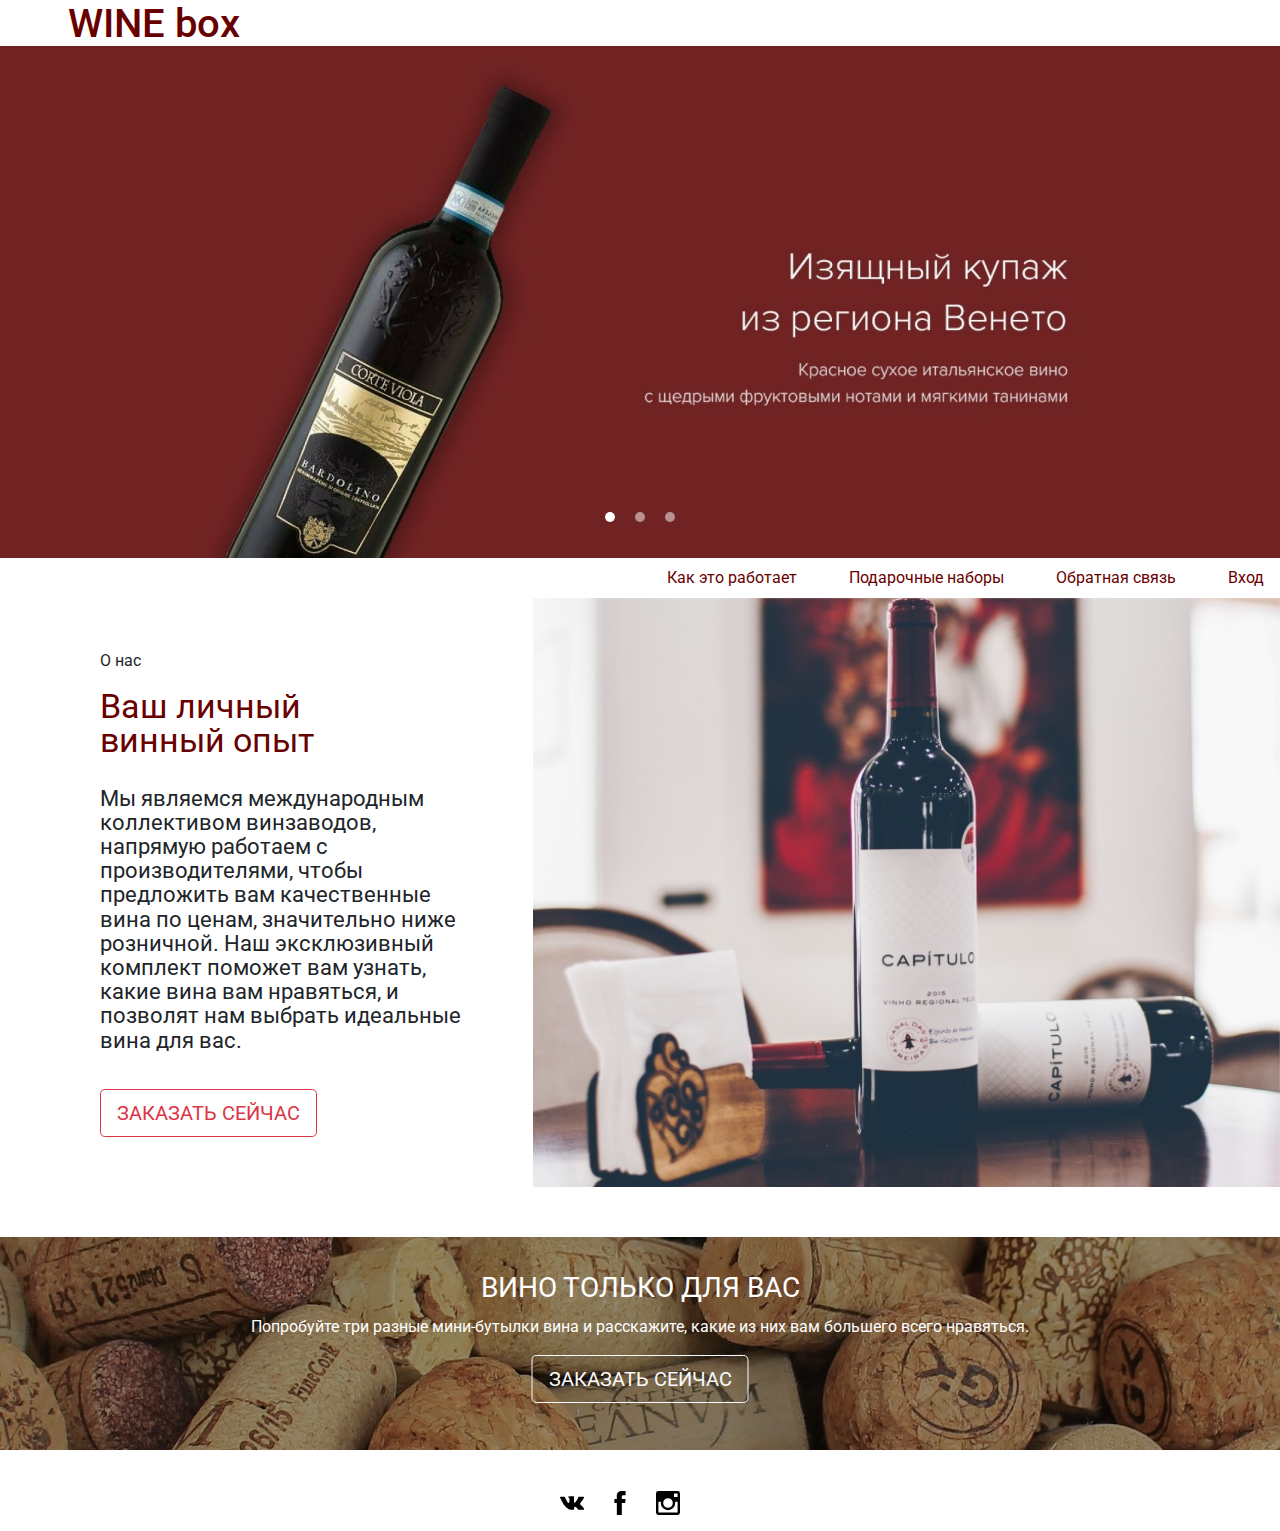
==== commit 5f2238fa: "WINEbox" ====
--- a/index.html
+++ b/index.html
@@ -14,7 +14,7 @@
         <div class="container-fluid px-0">
             <div class="row no-gutters">
                 <div class="col logo">
-                    <h1 href="#">WINE box</h1>    
+                    <a class="nav-link linkhead" href="index.html" title="Главная станица"><h1>WINE box</h1></a>
                 </div>
             </div>    
             <div class="row no-gutters">
@@ -26,13 +26,13 @@
                     </ol>
                     <div class="carousel-inner">
                         <div class="carousel-item active">
-                            <img src="https://invino.com.ua/content/images/35/52316951676977.jpg" class="d-block w-100" alt="Изображения вина">
+                            <img src="images/page1img1.jpg" class="d-block w-100" alt="Изображения вина">
                         </div>
                         <div class="carousel-item">
-                            <img src="https://invino.com.ua/content/images/29/50032246385831.jpg" class="d-block w-100" alt="Изображения вина">
+                            <img src="images/page1img2.jpg" class="d-block w-100" alt="Изображения вина">
                         </div>
                         <div class="carousel-item">
-                            <img src="https://invino.com.ua/content/images/33/45717917303291.jpg" class="d-block w-100" alt="Изображения вина">
+                            <img src="images/page1img3.jpg" class="d-block w-100" alt="Изображения вина">
                         </div>
                     </div>
                     <a class="carousel-control-prev" href="#carouselExampleIndicators" role="button" data-slide="prev">
@@ -47,21 +47,20 @@
             </div>
             <ul class="nav justify-content-end navigation">
                 <li class="nav-item">
-                    <a class="nav-link active linkhead" href="#" title="Как это работает">Как это работает</a>
+                    <a class="nav-link active linkhead" href="page2.html" title="Как это работает">Как это работает</a>
                 </li>
                 <li class="nav-item">
-                    <a class="nav-link linkhead" href="#" title="Подарочные наборы">Подарочные наборы</a>
+                    <a class="nav-link linkhead" href="page4.html" title="Выбрать подарок">Подарочные наборы</a>
                 </li>
                 <li class="nav-item">
-                    <a class="nav-link linkhead" href="#" title="Подарочные наборы">Обратная связь</a>
+                    <a class="nav-link linkhead" href="page6.html" title="Связаться с нами">Обратная связь</a>
                 </li>
                 <li class="nav-item">
-                    <a class="nav-link linkhead" href="#" title="Подарочные наборы">Вход</a>
+                    <a class="nav-link linkhead" href="page5.html" title="Авторизация">Вход</a>
                 </li>
             </ul>
         </div>
     </header>
-
     <main>
         <div class="container-fluid px-0">                           
             <div class="row no-gutters">
@@ -75,12 +74,12 @@
                     <button type="button" class="btn btn-outline-danger btn-lg book text-uppercase">Заказать сейчас</button>
                 </div>
                 <div class="col-7"> 
-                    <img src="images/page1img4.jpg" class="d-block w-100" alt="Изображения вина">
+                    <img src="images/page1imgmain.jpg" class="d-block w-100" alt="Изображения вина">
                 </div>
             </div>
             <div class="row no-gutters">
                 <div class="col align-self-center assistance">
-                    <img src="images/page1img5.jpg" class="d-block w-100" alt="Изображения вина">
+                    <img src="images/page1imgfooter.jpg" class="d-block w-100" alt="Изображения вина">
                     <div class="content">
                         <p class="text-white text-center text-uppercase foryou">Вино только для вас
                         </p>
@@ -133,7 +132,7 @@
                             </a>
                         </li>
                         <li>
-                            <a class="social-button" title="Instagram" href="https://www.instagram.com/miaarber/" target="_blank"><span class="visually-hidden"></span>
+                            <a class="social-button" title="Instagram" href="https://www.instagram.com/vinovino.by/?hl=ru" target="_blank"><span class="visually-hidden"></span>
                                 <svg xmlns="http://www.w3.org/2000/svg" width="1.5rem" height="1.5rem" viewBox="0 0 20 20">
                                     <path d="M18 0H2a2 2 0 0 0-2 2v16a2 2 0 0 0 2 2h16a2 2 0 0 0 2-2V2a2 2 0 0 0-2-2zm-8 
                                     6a4 4 0 1 1-4 4 4 4 0 0 1 4-4zM2.5 18a.47.47 0 0 1-.5-.5V9h2.1a3.4 3.4 0 0 0-.1 1 6 6 
--- a/Winestyle/style1.css
+++ b/Winestyle/style1.css
@@ -10,9 +10,10 @@
             }
             .logo {
                 font-family: 'Roboto', sans-serif;
-                height: 45px;
-                margin-left: 40px;
+                height: 54px;
+                margin-left: 52px;
                 color: rgb(105, 0, 0);
+                margin-top: -8px;
             }
             a:hover {
                 color: silver;
@@ -32,8 +33,9 @@
                 margin-left: ;
             }
             .footer {
+                margin-left: -60px;
                 margin-top: 40px;
-            } 
+            }  
             .assistance {
                 margin-top: 50px;
             }
@@ -91,7 +93,6 @@
                 position: relative;
                 left: 50%;
                 transform: translate(-50%, 0);
-                margin-top:;
             }
             .foryou {
                 font-size: 28px; 
@@ -246,7 +247,6 @@
                 padding: 8px 8px;
                 font-size: 12px;
                 margin-left: -25px;
-
             }
             .txt {
                 font-size: 12px; 
@@ -300,6 +300,9 @@
             } 
         }
         @media (max-width: 575.99px) { 
+            .logo {
+                top: 35px;
+            }
             .carousel-indicators li {
                 display: none;
             }
@@ -318,28 +321,24 @@
             }
             .nav {
                 display: block;
-                font-size: 20px;
+                font-size: 14px;
                 text-align: center;
                 margin-top: 15px;
             }
             .linkhead {
-                margin-top: -40px;
+                margin-top: -35px;
             }
             .txt {
                 font-size: 14px; 
                 line-height: 1em;
                 margin-left: 40px;
                 margin-right: 40px;
-                
-                margin-top: 20px;
-                
-            }
-            
+                margin-top: 20px; 
+            }
             .book {
                 margin-left: 40px;
                 font-size: 10px;
             }
-            
             #aboutus {
                 margin-left: 40px;   
             }
@@ -367,11 +366,14 @@
                 position: relative;
                 left: 50%;
                 transform: translate(-50%, 0);
-                margin-top: -30px;
+                margin-top: -32px;
                 font-size: 8px;
             }
             .foryou {
                 font-size: 12px; 
                 margin-top: 0px;
-            } 
+            }
+            .footer {
+                margin-left: -20px;
+            }             
         }